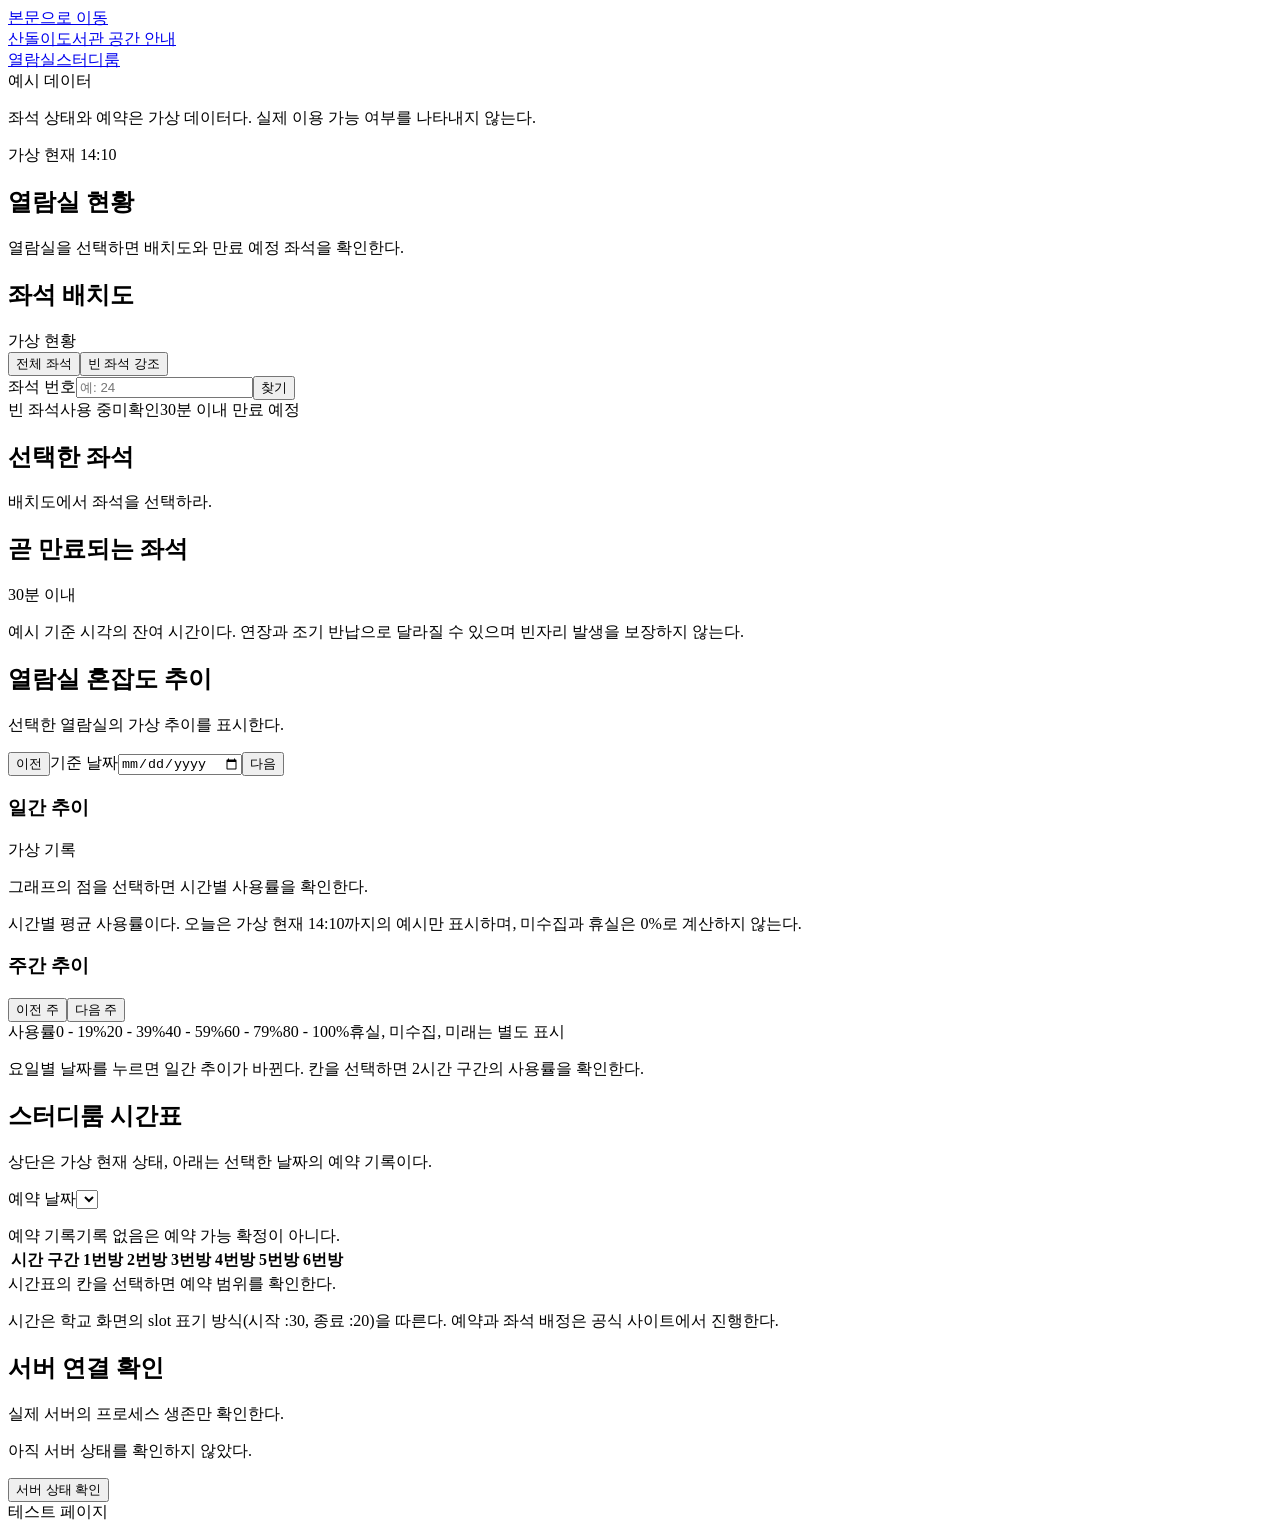
==== app/template/index.html @ 35ca99e2 "라우터 설정 추가 및 문서화 스터디룸, 열람실 현황 서비스의 기초 코드 작성  - app/main.py 가 모든 경로를 /studyroom 아래에 둔다. 통합 gateway 가 $" ====
<!doctype html>
<html lang="ko">
  <head>
    <meta charset="utf-8">
    <meta name="viewport" content="width=device-width, initial-scale=1">
    <meta name="theme-color" content="#214ecf">
    <title>산돌이 | 열람실과 스터디룸</title>
    <link rel="icon" href="data:image/svg+xml,%3Csvg xmlns='http://www.w3.org/2000/svg' viewBox='0 0 32 32'%3E%3Crect width='32' height='32' rx='6' fill='%23214ecf'/%3E%3Cpath d='M8 23V9h4v10h12v4z' fill='white'/%3E%3C/svg%3E">
    <link rel="stylesheet" href="static/css/style.css">
    <script type="module" src="static/js/app.js"></script>
  </head>
  <body>
    <a class="skip-link" href="#main">본문으로 이동</a>
    <header class="site-header">
      <a class="brand" href="./" aria-label="산돌이 홈">산돌이<span>도서관 공간 안내</span></a>
      <nav aria-label="페이지 탐색"><a href="#readingrooms">열람실</a><a href="#studyrooms">스터디룸</a></nav>
    </header>
    <main id="main">
      <div class="demo-bar"><span class="sample-tag">예시 데이터</span><p>좌석 상태와 예약은 가상 데이터다. 실제 이용 가능 여부를 나타내지 않는다.</p><span id="demo-clock">가상 현재 14:10</span></div>
      <p id="page-error" class="error-note" role="alert" hidden></p>
      <section id="readingrooms" class="room-section" aria-labelledby="reading-title">
        <div class="section-heading"><div><h1 id="reading-title">열람실 현황</h1><p>열람실을 선택하면 배치도와 만료 예정 좌석을 확인한다.</p></div><span id="reading-summary" class="section-meta"></span></div>
        <div id="readingroom-list" class="readingroom-grid"></div>
        <div class="reading-workspace">
          <section class="map-panel" aria-labelledby="map-title">
            <div class="panel-heading"><div><h2 id="map-title">좌석 배치도</h2><p id="room-meta"></p></div><span class="sample-tag">가상 현황</span></div>
            <div class="map-toolbar">
              <div class="filter-group" aria-label="좌석 표시"><button type="button" data-filter="all" aria-pressed="true">전체 좌석</button><button type="button" data-filter="available" aria-pressed="false">빈 좌석 강조</button></div>
              <form id="seat-search-form" class="seat-search"><label for="seat-search">좌석 번호</label><input id="seat-search" inputmode="numeric" autocomplete="off" maxlength="5" placeholder="예: 24"><button type="submit">찾기</button></form>
            </div>
            <div class="legend" aria-label="좌석 상태 범례"><span><i class="legend-available"></i>빈 좌석</span><span><i class="legend-occupied"></i>사용 중</span><span><i class="legend-unknown"></i>미확인</span><span><i class="legend-ending"></i>30분 이내 만료 예정</span></div>
            <div id="map-scroll" class="map-scroll" tabindex="0" role="region" aria-label="좌석 배치도, 좌우로 스크롤 가능"><div id="seat-map" class="seat-map"></div></div>
            <div id="unmapped-seats" class="unmapped-seats" hidden></div>
          </section>
          <aside class="seat-sidebar">
            <section class="detail-panel" aria-labelledby="seat-detail-title"><h2 id="seat-detail-title">선택한 좌석</h2><div id="seat-detail" role="status" aria-live="polite" aria-atomic="true"><p class="empty-note">배치도에서 좌석을 선택하라.</p></div></section>
            <section class="ending-panel" aria-labelledby="ending-title"><div class="ending-heading"><h2 id="ending-title">곧 만료되는 좌석</h2><span>30분 이내</span></div><ul id="ending-seats"></ul><p class="panel-note">예시 기준 시각의 잔여 시간이다. 연장과 조기 반납으로 달라질 수 있으며 빈자리 발생을 보장하지 않는다.</p></section>
          </aside>
        </div>
      </section>
      <section id="history" class="room-section history-section" aria-labelledby="history-title">
        <div class="section-heading"><div><h2 id="history-title">열람실 혼잡도 추이</h2><p id="history-room">선택한 열람실의 가상 추이를 표시한다.</p></div><div class="history-date-control"><button id="history-previous" type="button" aria-label="이전 날짜">이전</button><label for="history-date">기준 날짜</label><input id="history-date" type="date"><button id="history-next" type="button" aria-label="다음 날짜">다음</button></div></div>
        <p id="history-date-message" class="error-note" role="status" hidden></p>
        <div class="history-panels">
          <section class="trend-panel" aria-labelledby="daily-title">
            <div class="panel-heading"><div><h3 id="daily-title">일간 추이</h3><p id="daily-date"></p></div><span class="sample-tag">가상 기록</span></div>
            <div id="daily-stats" class="trend-stats"></div>
            <p id="daily-empty" class="empty-note history-empty" hidden></p>
            <div id="daily-chart-wrap" class="trend-chart-scroll" tabindex="0" role="region" aria-label="시간별 혼잡도 그래프, 좌우로 스크롤 가능"><div id="daily-chart" class="trend-chart"></div></div>
            <p id="daily-readout" class="history-readout" role="status" aria-live="polite" aria-atomic="true">그래프의 점을 선택하면 시간별 사용률을 확인한다.</p>
            <p class="history-note">시간별 평균 사용률이다. 오늘은 가상 현재 14:10까지의 예시만 표시하며, 미수집과 휴실은 0%로 계산하지 않는다.</p>
          </section>
          <section class="weekly-panel" aria-labelledby="weekly-title">
            <div class="panel-heading"><div><h3 id="weekly-title">주간 추이</h3><p id="weekly-range"></p></div><div class="week-buttons"><button id="week-previous" type="button" aria-label="이전 주">이전 주</button><button id="week-next" type="button" aria-label="다음 주">다음 주</button></div></div>
            <div id="weekly-stats" class="trend-stats"></div>
            <p id="weekly-empty" class="empty-note history-empty" hidden></p>
            <div id="weekly-grid-wrap" class="heatmap-scroll" tabindex="0" role="region" aria-label="주간 혼잡도 표, 좌우로 스크롤 가능"><table class="heatmap-table"><caption id="heatmap-caption"></caption><thead id="heatmap-head"></thead><tbody id="heatmap-body"></tbody></table></div>
            <div class="heatmap-legend"><span>사용률</span><span class="heat-key" data-level="0">0 - 19%</span><span class="heat-key" data-level="1">20 - 39%</span><span class="heat-key" data-level="2">40 - 59%</span><span class="heat-key" data-level="3">60 - 79%</span><span class="heat-key" data-level="4">80 - 100%</span><span>휴실, 미수집, 미래는 별도 표시</span></div>
            <p id="weekly-readout" class="history-readout" role="status" aria-live="polite" aria-atomic="true">요일별 날짜를 누르면 일간 추이가 바뀐다. 칸을 선택하면 2시간 구간의 사용률을 확인한다.</p>
          </section>
        </div>
      </section>
      <section id="studyrooms" class="room-section" aria-labelledby="study-title">
        <div class="section-heading"><div><h2 id="study-title">스터디룸 시간표</h2><p>상단은 가상 현재 상태, 아래는 선택한 날짜의 예약 기록이다.</p></div><div class="date-control"><label for="study-date">예약 날짜</label><select id="study-date"></select></div></div>
        <div class="schedule-panel">
          <div id="studyroom-list" class="studyroom-grid" aria-label="가상 현재 스터디룸 상태"></div>
          <div class="schedule-heading"><p id="schedule-date"></p><span class="schedule-legend"><i></i>예약 기록<span>기록 없음은 예약 가능 확정이 아니다.</span></span></div>
          <div class="schedule-scroll" tabindex="0" role="region" aria-label="스터디룸 시간표, 좌우로 스크롤 가능"><table id="schedule"><caption id="schedule-caption"></caption><thead><tr><th scope="col">시간 구간</th><th scope="col">1번방</th><th scope="col">2번방</th><th scope="col">3번방</th><th scope="col">4번방</th><th scope="col">5번방</th><th scope="col">6번방</th></tr></thead><tbody id="schedule-body"></tbody></table></div>
          <div id="study-detail" class="study-detail" role="status" aria-live="polite" aria-atomic="true">시간표의 칸을 선택하면 예약 범위를 확인한다.</div>
        </div>
        <p class="section-footnote">시간은 학교 화면의 slot 표기 방식(시작 :30, 종료 :20)을 따른다. 예약과 좌석 배정은 공식 사이트에서 진행한다.</p>
      </section>
      <section class="server-panel" aria-labelledby="server-title"><div><h2 id="server-title">서버 연결 확인</h2><p>실제 서버의 프로세스 생존만 확인한다.</p><p id="health-message" class="health-message" role="status" aria-live="polite" aria-atomic="true">아직 서버 상태를 확인하지 않았다.</p></div><button id="health-button" class="health-button" type="button">서버 상태 확인</button></section>
      <noscript><p class="error-note">좌석 배치도와 시간표에는 JavaScript가 필요하다.</p></noscript>
    </main>
    <footer class="site-footer"><span>테스트 페이지</span></footer>
  </body>
</html>
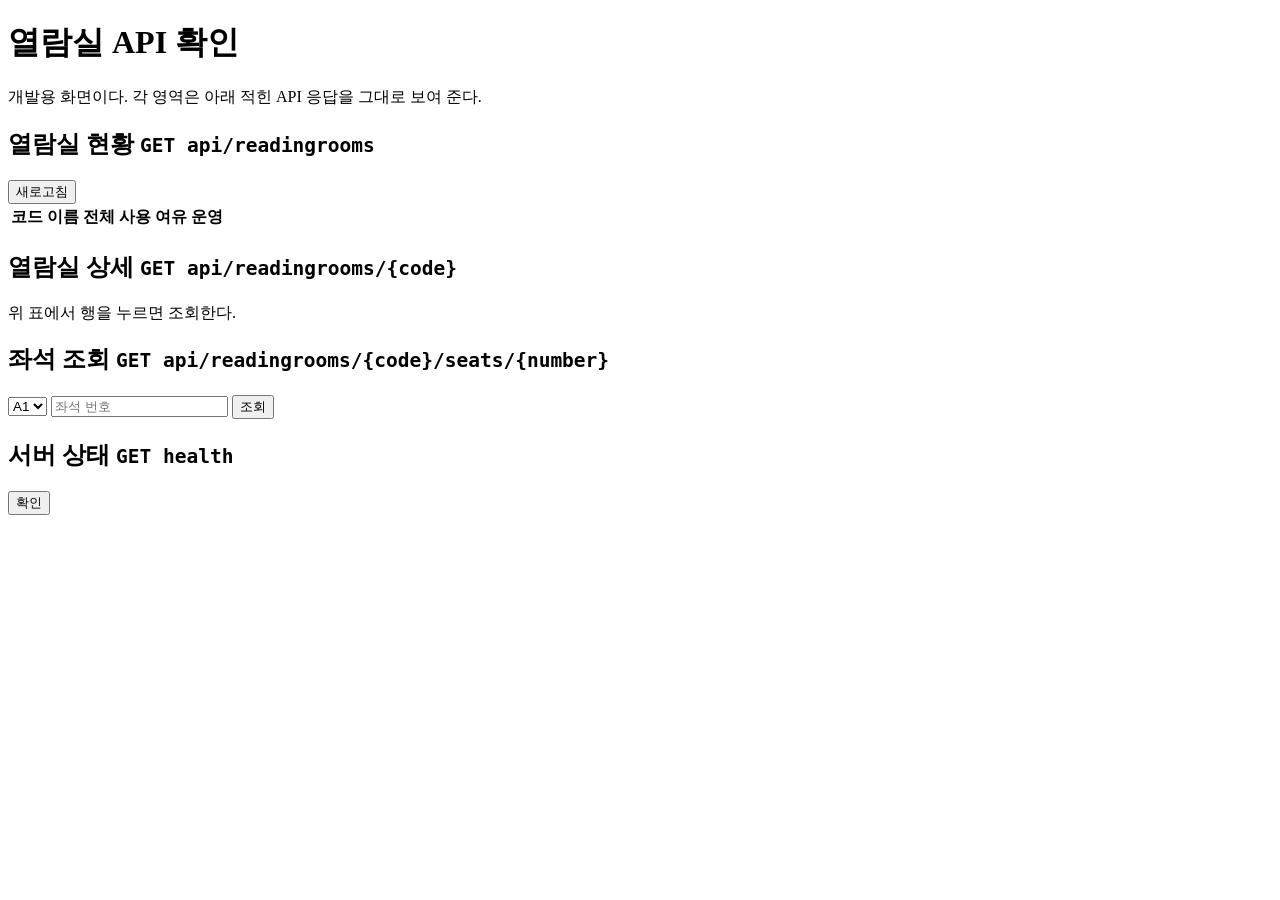
==== commit bc660378: "feat : 스터디룸, 열람실 현재 상태를 받아오고 응답해주는 기능까지 개발 - GET /studyroom/api/readingrooms   열람실(A1, A2, E1)별 전체, " ====
--- a/app/template/index.html
+++ b/app/template/index.html
@@ -3,76 +3,46 @@
   <head>
     <meta charset="utf-8">
     <meta name="viewport" content="width=device-width, initial-scale=1">
-    <meta name="theme-color" content="#214ecf">
-    <title>산돌이 | 열람실과 스터디룸</title>
-    <link rel="icon" href="data:image/svg+xml,%3Csvg xmlns='http://www.w3.org/2000/svg' viewBox='0 0 32 32'%3E%3Crect width='32' height='32' rx='6' fill='%23214ecf'/%3E%3Cpath d='M8 23V9h4v10h12v4z' fill='white'/%3E%3C/svg%3E">
+    <title>열람실 API 확인</title>
     <link rel="stylesheet" href="static/css/style.css">
     <script type="module" src="static/js/app.js"></script>
   </head>
   <body>
-    <a class="skip-link" href="#main">본문으로 이동</a>
-    <header class="site-header">
-      <a class="brand" href="./" aria-label="산돌이 홈">산돌이<span>도서관 공간 안내</span></a>
-      <nav aria-label="페이지 탐색"><a href="#readingrooms">열람실</a><a href="#studyrooms">스터디룸</a></nav>
-    </header>
-    <main id="main">
-      <div class="demo-bar"><span class="sample-tag">예시 데이터</span><p>좌석 상태와 예약은 가상 데이터다. 실제 이용 가능 여부를 나타내지 않는다.</p><span id="demo-clock">가상 현재 14:10</span></div>
-      <p id="page-error" class="error-note" role="alert" hidden></p>
-      <section id="readingrooms" class="room-section" aria-labelledby="reading-title">
-        <div class="section-heading"><div><h1 id="reading-title">열람실 현황</h1><p>열람실을 선택하면 배치도와 만료 예정 좌석을 확인한다.</p></div><span id="reading-summary" class="section-meta"></span></div>
-        <div id="readingroom-list" class="readingroom-grid"></div>
-        <div class="reading-workspace">
-          <section class="map-panel" aria-labelledby="map-title">
-            <div class="panel-heading"><div><h2 id="map-title">좌석 배치도</h2><p id="room-meta"></p></div><span class="sample-tag">가상 현황</span></div>
-            <div class="map-toolbar">
-              <div class="filter-group" aria-label="좌석 표시"><button type="button" data-filter="all" aria-pressed="true">전체 좌석</button><button type="button" data-filter="available" aria-pressed="false">빈 좌석 강조</button></div>
-              <form id="seat-search-form" class="seat-search"><label for="seat-search">좌석 번호</label><input id="seat-search" inputmode="numeric" autocomplete="off" maxlength="5" placeholder="예: 24"><button type="submit">찾기</button></form>
-            </div>
-            <div class="legend" aria-label="좌석 상태 범례"><span><i class="legend-available"></i>빈 좌석</span><span><i class="legend-occupied"></i>사용 중</span><span><i class="legend-unknown"></i>미확인</span><span><i class="legend-ending"></i>30분 이내 만료 예정</span></div>
-            <div id="map-scroll" class="map-scroll" tabindex="0" role="region" aria-label="좌석 배치도, 좌우로 스크롤 가능"><div id="seat-map" class="seat-map"></div></div>
-            <div id="unmapped-seats" class="unmapped-seats" hidden></div>
-          </section>
-          <aside class="seat-sidebar">
-            <section class="detail-panel" aria-labelledby="seat-detail-title"><h2 id="seat-detail-title">선택한 좌석</h2><div id="seat-detail" role="status" aria-live="polite" aria-atomic="true"><p class="empty-note">배치도에서 좌석을 선택하라.</p></div></section>
-            <section class="ending-panel" aria-labelledby="ending-title"><div class="ending-heading"><h2 id="ending-title">곧 만료되는 좌석</h2><span>30분 이내</span></div><ul id="ending-seats"></ul><p class="panel-note">예시 기준 시각의 잔여 시간이다. 연장과 조기 반납으로 달라질 수 있으며 빈자리 발생을 보장하지 않는다.</p></section>
-          </aside>
-        </div>
-      </section>
-      <section id="history" class="room-section history-section" aria-labelledby="history-title">
-        <div class="section-heading"><div><h2 id="history-title">열람실 혼잡도 추이</h2><p id="history-room">선택한 열람실의 가상 추이를 표시한다.</p></div><div class="history-date-control"><button id="history-previous" type="button" aria-label="이전 날짜">이전</button><label for="history-date">기준 날짜</label><input id="history-date" type="date"><button id="history-next" type="button" aria-label="다음 날짜">다음</button></div></div>
-        <p id="history-date-message" class="error-note" role="status" hidden></p>
-        <div class="history-panels">
-          <section class="trend-panel" aria-labelledby="daily-title">
-            <div class="panel-heading"><div><h3 id="daily-title">일간 추이</h3><p id="daily-date"></p></div><span class="sample-tag">가상 기록</span></div>
-            <div id="daily-stats" class="trend-stats"></div>
-            <p id="daily-empty" class="empty-note history-empty" hidden></p>
-            <div id="daily-chart-wrap" class="trend-chart-scroll" tabindex="0" role="region" aria-label="시간별 혼잡도 그래프, 좌우로 스크롤 가능"><div id="daily-chart" class="trend-chart"></div></div>
-            <p id="daily-readout" class="history-readout" role="status" aria-live="polite" aria-atomic="true">그래프의 점을 선택하면 시간별 사용률을 확인한다.</p>
-            <p class="history-note">시간별 평균 사용률이다. 오늘은 가상 현재 14:10까지의 예시만 표시하며, 미수집과 휴실은 0%로 계산하지 않는다.</p>
-          </section>
-          <section class="weekly-panel" aria-labelledby="weekly-title">
-            <div class="panel-heading"><div><h3 id="weekly-title">주간 추이</h3><p id="weekly-range"></p></div><div class="week-buttons"><button id="week-previous" type="button" aria-label="이전 주">이전 주</button><button id="week-next" type="button" aria-label="다음 주">다음 주</button></div></div>
-            <div id="weekly-stats" class="trend-stats"></div>
-            <p id="weekly-empty" class="empty-note history-empty" hidden></p>
-            <div id="weekly-grid-wrap" class="heatmap-scroll" tabindex="0" role="region" aria-label="주간 혼잡도 표, 좌우로 스크롤 가능"><table class="heatmap-table"><caption id="heatmap-caption"></caption><thead id="heatmap-head"></thead><tbody id="heatmap-body"></tbody></table></div>
-            <div class="heatmap-legend"><span>사용률</span><span class="heat-key" data-level="0">0 - 19%</span><span class="heat-key" data-level="1">20 - 39%</span><span class="heat-key" data-level="2">40 - 59%</span><span class="heat-key" data-level="3">60 - 79%</span><span class="heat-key" data-level="4">80 - 100%</span><span>휴실, 미수집, 미래는 별도 표시</span></div>
-            <p id="weekly-readout" class="history-readout" role="status" aria-live="polite" aria-atomic="true">요일별 날짜를 누르면 일간 추이가 바뀐다. 칸을 선택하면 2시간 구간의 사용률을 확인한다.</p>
-          </section>
-        </div>
-      </section>
-      <section id="studyrooms" class="room-section" aria-labelledby="study-title">
-        <div class="section-heading"><div><h2 id="study-title">스터디룸 시간표</h2><p>상단은 가상 현재 상태, 아래는 선택한 날짜의 예약 기록이다.</p></div><div class="date-control"><label for="study-date">예약 날짜</label><select id="study-date"></select></div></div>
-        <div class="schedule-panel">
-          <div id="studyroom-list" class="studyroom-grid" aria-label="가상 현재 스터디룸 상태"></div>
-          <div class="schedule-heading"><p id="schedule-date"></p><span class="schedule-legend"><i></i>예약 기록<span>기록 없음은 예약 가능 확정이 아니다.</span></span></div>
-          <div class="schedule-scroll" tabindex="0" role="region" aria-label="스터디룸 시간표, 좌우로 스크롤 가능"><table id="schedule"><caption id="schedule-caption"></caption><thead><tr><th scope="col">시간 구간</th><th scope="col">1번방</th><th scope="col">2번방</th><th scope="col">3번방</th><th scope="col">4번방</th><th scope="col">5번방</th><th scope="col">6번방</th></tr></thead><tbody id="schedule-body"></tbody></table></div>
-          <div id="study-detail" class="study-detail" role="status" aria-live="polite" aria-atomic="true">시간표의 칸을 선택하면 예약 범위를 확인한다.</div>
-        </div>
-        <p class="section-footnote">시간은 학교 화면의 slot 표기 방식(시작 :30, 종료 :20)을 따른다. 예약과 좌석 배정은 공식 사이트에서 진행한다.</p>
-      </section>
-      <section class="server-panel" aria-labelledby="server-title"><div><h2 id="server-title">서버 연결 확인</h2><p>실제 서버의 프로세스 생존만 확인한다.</p><p id="health-message" class="health-message" role="status" aria-live="polite" aria-atomic="true">아직 서버 상태를 확인하지 않았다.</p></div><button id="health-button" class="health-button" type="button">서버 상태 확인</button></section>
-      <noscript><p class="error-note">좌석 배치도와 시간표에는 JavaScript가 필요하다.</p></noscript>
-    </main>
-    <footer class="site-footer"><span>테스트 페이지</span></footer>
+    <h1>열람실 API 확인</h1>
+    <p class="note">개발용 화면이다. 각 영역은 아래 적힌 API 응답을 그대로 보여 준다.</p>
+
+    <section>
+      <h2>열람실 현황 <code>GET api/readingrooms</code></h2>
+      <button id="rooms-refresh" type="button">새로고침</button>
+      <span id="rooms-status" role="status"></span>
+      <table>
+        <thead><tr><th>코드</th><th>이름</th><th>전체</th><th>사용</th><th>여유</th><th>운영</th></tr></thead>
+        <tbody id="rooms"></tbody>
+      </table>
+    </section>
+
+    <section>
+      <h2>열람실 상세 <code>GET api/readingrooms/{code}</code></h2>
+      <p>위 표에서 행을 누르면 조회한다.</p>
+      <span id="detail-status" role="status"></span>
+      <div id="detail"></div>
+      <div id="seat-grid" class="seat-grid"></div>
+    </section>
+
+    <section>
+      <h2>좌석 조회 <code>GET api/readingrooms/{code}/seats/{number}</code></h2>
+      <form id="seat-form">
+        <select id="seat-room"><option>A1</option><option>A2</option><option>E1</option></select>
+        <input id="seat-number" inputmode="numeric" maxlength="4" placeholder="좌석 번호" required>
+        <button type="submit">조회</button>
+      </form>
+      <pre id="seat-result"></pre>
+    </section>
+
+    <section>
+      <h2>서버 상태 <code>GET health</code></h2>
+      <button id="health" type="button">확인</button>
+      <span id="health-status" role="status"></span>
+    </section>
   </body>
 </html>
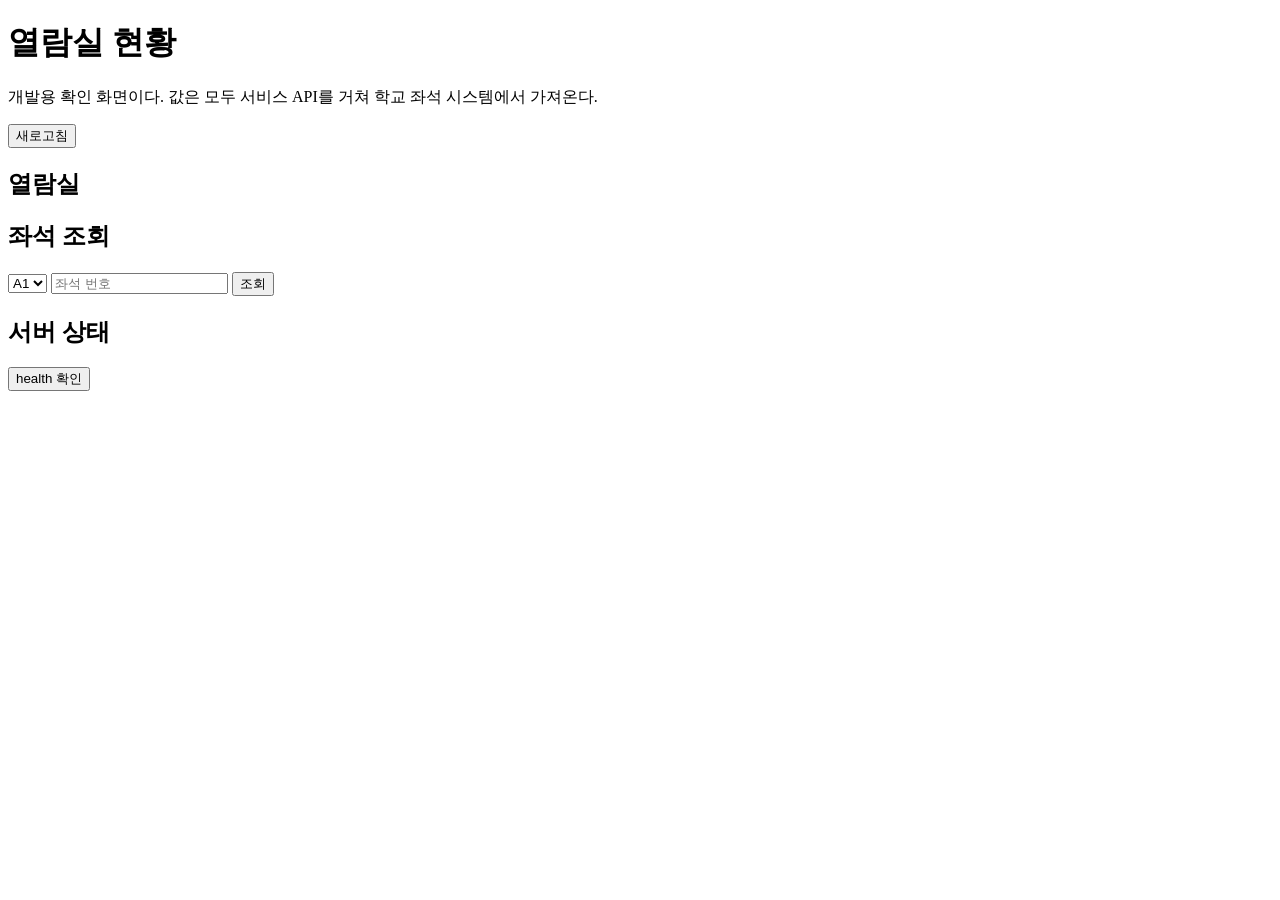
==== commit daffb2d3: "feat : 열람실 개발용 프론트엔드 정비와 프론트엔드 모드 설정 - 개발용 프론트엔드를 카드 UI로 정비한다. 열람실별 사용률 바, 운영 상태 배지, 상태별 좌석 grid와 범례" ====
--- a/app/template/index.html
+++ b/app/template/index.html
@@ -1,48 +1,79 @@
 <!doctype html>
-<html lang="ko">
+<html lang="ko" data-theme="light">
   <head>
     <meta charset="utf-8">
     <meta name="viewport" content="width=device-width, initial-scale=1">
-    <title>열람실 API 확인</title>
+    <title>열람실 현황 확인</title>
     <link rel="stylesheet" href="static/css/style.css">
     <script type="module" src="static/js/app.js"></script>
   </head>
   <body>
-    <h1>열람실 API 확인</h1>
-    <p class="note">개발용 화면이다. 각 영역은 아래 적힌 API 응답을 그대로 보여 준다.</p>
+    <header class="topbar">
+      <div>
+        <h1>열람실 현황</h1>
+        <p class="sub">개발용 확인 화면이다. 값은 모두 서비스 API를 거쳐 학교 좌석 시스템에서 가져온다.</p>
+      </div>
+      <button id="rooms-refresh" type="button" class="ghost">새로고침</button>
+    </header>
 
-    <section>
-      <h2>열람실 현황 <code>GET api/readingrooms</code></h2>
-      <button id="rooms-refresh" type="button">새로고침</button>
-      <span id="rooms-status" role="status"></span>
-      <table>
-        <thead><tr><th>코드</th><th>이름</th><th>전체</th><th>사용</th><th>여유</th><th>운영</th></tr></thead>
-        <tbody id="rooms"></tbody>
-      </table>
-    </section>
+    <main>
+      <section aria-labelledby="rooms-title">
+        <div class="section-head">
+          <h2 id="rooms-title">열람실</h2>
+          <span id="rooms-status" class="status" role="status"></span>
+        </div>
+        <div id="rooms" class="room-grid"></div>
+      </section>
 
-    <section>
-      <h2>열람실 상세 <code>GET api/readingrooms/{code}</code></h2>
-      <p>위 표에서 행을 누르면 조회한다.</p>
-      <span id="detail-status" role="status"></span>
-      <div id="detail"></div>
-      <div id="seat-grid" class="seat-grid"></div>
-    </section>
+      <section id="detail-section" aria-labelledby="detail-title" hidden>
+        <div class="section-head">
+          <h2 id="detail-title">상세</h2>
+          <span id="detail-status" class="status" role="status"></span>
+        </div>
+        <div class="card detail-card">
+          <div id="detail-head" class="detail-head"></div>
+          <dl id="detail-meta" class="meta"></dl>
+          <div class="ending">
+            <h3>30분 안에 반납 예정</h3>
+            <div id="ending" class="chips"></div>
+          </div>
+          <div class="seat-block">
+            <div class="legend">
+              <span><i class="dot available"></i>빈 좌석</span>
+              <span><i class="dot occupied"></i>사용 중</span>
+              <span><i class="dot ending"></i>30분 이내</span>
+              <span><i class="dot unknown"></i>미확인</span>
+            </div>
+            <div id="seat-grid" class="seat-grid"></div>
+          </div>
+          <div class="raw">
+            <button id="raw-toggle" type="button" class="ghost">raw 응답 보기</button>
+            <pre id="raw-json" class="result" aria-live="polite" hidden></pre>
+          </div>
+        </div>
+      </section>
 
-    <section>
-      <h2>좌석 조회 <code>GET api/readingrooms/{code}/seats/{number}</code></h2>
-      <form id="seat-form">
-        <select id="seat-room"><option>A1</option><option>A2</option><option>E1</option></select>
-        <input id="seat-number" inputmode="numeric" maxlength="4" placeholder="좌석 번호" required>
-        <button type="submit">조회</button>
-      </form>
-      <pre id="seat-result"></pre>
-    </section>
+      <section aria-labelledby="seat-title">
+        <div class="section-head"><h2 id="seat-title">좌석 조회</h2></div>
+        <div class="card">
+          <form id="seat-form" class="seat-form">
+            <select id="seat-room" aria-label="열람실">
+              <option>A1</option><option>A2</option><option>E1</option>
+            </select>
+            <input id="seat-number" inputmode="numeric" maxlength="4" placeholder="좌석 번호" aria-label="좌석 번호" required>
+            <button type="submit">조회</button>
+          </form>
+          <pre id="seat-result" class="result" aria-live="polite"></pre>
+        </div>
+      </section>
 
-    <section>
-      <h2>서버 상태 <code>GET health</code></h2>
-      <button id="health" type="button">확인</button>
-      <span id="health-status" role="status"></span>
-    </section>
+      <section aria-labelledby="health-title">
+        <div class="section-head"><h2 id="health-title">서버 상태</h2></div>
+        <div class="card row">
+          <button id="health" type="button" class="ghost">health 확인</button>
+          <span id="health-status" class="status" role="status"></span>
+        </div>
+      </section>
+    </main>
   </body>
 </html>
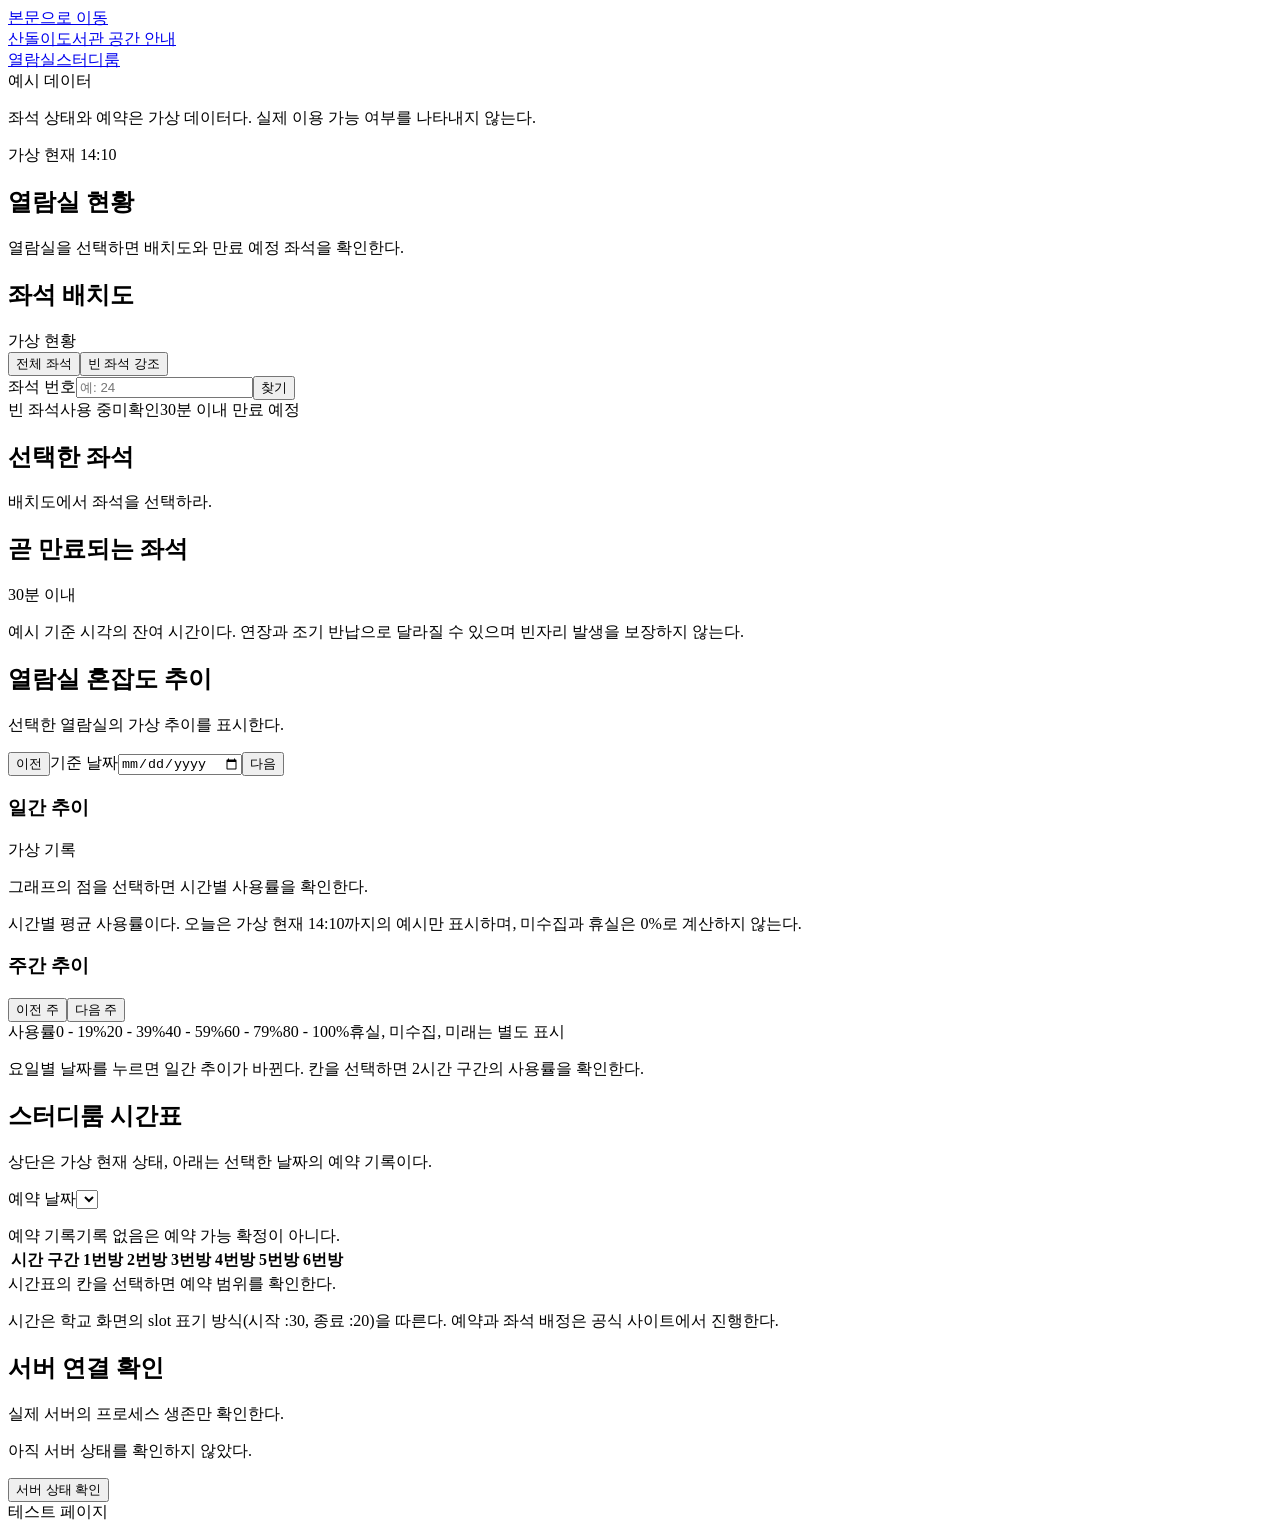
==== commit d2c29f3a: "Merge pull request #1 from teamSANDOL/feat/base-setting feat: studyroom 서비스 기초 코드 추가와 /studyroom 경로 " ====
--- a/app/template/index.html
+++ b/app/template/index.html
@@ -1,79 +1,78 @@
 <!doctype html>
-<html lang="ko" data-theme="light">
+<html lang="ko">
   <head>
     <meta charset="utf-8">
     <meta name="viewport" content="width=device-width, initial-scale=1">
-    <title>열람실 현황 확인</title>
+    <meta name="theme-color" content="#214ecf">
+    <title>산돌이 | 열람실과 스터디룸</title>
+    <link rel="icon" href="data:image/svg+xml,%3Csvg xmlns='http://www.w3.org/2000/svg' viewBox='0 0 32 32'%3E%3Crect width='32' height='32' rx='6' fill='%23214ecf'/%3E%3Cpath d='M8 23V9h4v10h12v4z' fill='white'/%3E%3C/svg%3E">
     <link rel="stylesheet" href="static/css/style.css">
     <script type="module" src="static/js/app.js"></script>
   </head>
   <body>
-    <header class="topbar">
-      <div>
-        <h1>열람실 현황</h1>
-        <p class="sub">개발용 확인 화면이다. 값은 모두 서비스 API를 거쳐 학교 좌석 시스템에서 가져온다.</p>
-      </div>
-      <button id="rooms-refresh" type="button" class="ghost">새로고침</button>
+    <a class="skip-link" href="#main">본문으로 이동</a>
+    <header class="site-header">
+      <a class="brand" href="./" aria-label="산돌이 홈">산돌이<span>도서관 공간 안내</span></a>
+      <nav aria-label="페이지 탐색"><a href="#readingrooms">열람실</a><a href="#studyrooms">스터디룸</a></nav>
     </header>
-
-    <main>
-      <section aria-labelledby="rooms-title">
-        <div class="section-head">
-          <h2 id="rooms-title">열람실</h2>
-          <span id="rooms-status" class="status" role="status"></span>
-        </div>
-        <div id="rooms" class="room-grid"></div>
-      </section>
-
-      <section id="detail-section" aria-labelledby="detail-title" hidden>
-        <div class="section-head">
-          <h2 id="detail-title">상세</h2>
-          <span id="detail-status" class="status" role="status"></span>
-        </div>
-        <div class="card detail-card">
-          <div id="detail-head" class="detail-head"></div>
-          <dl id="detail-meta" class="meta"></dl>
-          <div class="ending">
-            <h3>30분 안에 반납 예정</h3>
-            <div id="ending" class="chips"></div>
-          </div>
-          <div class="seat-block">
-            <div class="legend">
-              <span><i class="dot available"></i>빈 좌석</span>
-              <span><i class="dot occupied"></i>사용 중</span>
-              <span><i class="dot ending"></i>30분 이내</span>
-              <span><i class="dot unknown"></i>미확인</span>
+    <main id="main">
+      <div class="demo-bar"><span class="sample-tag">예시 데이터</span><p>좌석 상태와 예약은 가상 데이터다. 실제 이용 가능 여부를 나타내지 않는다.</p><span id="demo-clock">가상 현재 14:10</span></div>
+      <p id="page-error" class="error-note" role="alert" hidden></p>
+      <section id="readingrooms" class="room-section" aria-labelledby="reading-title">
+        <div class="section-heading"><div><h1 id="reading-title">열람실 현황</h1><p>열람실을 선택하면 배치도와 만료 예정 좌석을 확인한다.</p></div><span id="reading-summary" class="section-meta"></span></div>
+        <div id="readingroom-list" class="readingroom-grid"></div>
+        <div class="reading-workspace">
+          <section class="map-panel" aria-labelledby="map-title">
+            <div class="panel-heading"><div><h2 id="map-title">좌석 배치도</h2><p id="room-meta"></p></div><span class="sample-tag">가상 현황</span></div>
+            <div class="map-toolbar">
+              <div class="filter-group" aria-label="좌석 표시"><button type="button" data-filter="all" aria-pressed="true">전체 좌석</button><button type="button" data-filter="available" aria-pressed="false">빈 좌석 강조</button></div>
+              <form id="seat-search-form" class="seat-search"><label for="seat-search">좌석 번호</label><input id="seat-search" inputmode="numeric" autocomplete="off" maxlength="5" placeholder="예: 24"><button type="submit">찾기</button></form>
             </div>
-            <div id="seat-grid" class="seat-grid"></div>
-          </div>
-          <div class="raw">
-            <button id="raw-toggle" type="button" class="ghost">raw 응답 보기</button>
-            <pre id="raw-json" class="result" aria-live="polite" hidden></pre>
-          </div>
+            <div class="legend" aria-label="좌석 상태 범례"><span><i class="legend-available"></i>빈 좌석</span><span><i class="legend-occupied"></i>사용 중</span><span><i class="legend-unknown"></i>미확인</span><span><i class="legend-ending"></i>30분 이내 만료 예정</span></div>
+            <div id="map-scroll" class="map-scroll" tabindex="0" role="region" aria-label="좌석 배치도, 좌우로 스크롤 가능"><div id="seat-map" class="seat-map"></div></div>
+            <div id="unmapped-seats" class="unmapped-seats" hidden></div>
+          </section>
+          <aside class="seat-sidebar">
+            <section class="detail-panel" aria-labelledby="seat-detail-title"><h2 id="seat-detail-title">선택한 좌석</h2><div id="seat-detail" role="status" aria-live="polite" aria-atomic="true"><p class="empty-note">배치도에서 좌석을 선택하라.</p></div></section>
+            <section class="ending-panel" aria-labelledby="ending-title"><div class="ending-heading"><h2 id="ending-title">곧 만료되는 좌석</h2><span>30분 이내</span></div><ul id="ending-seats"></ul><p class="panel-note">예시 기준 시각의 잔여 시간이다. 연장과 조기 반납으로 달라질 수 있으며 빈자리 발생을 보장하지 않는다.</p></section>
+          </aside>
         </div>
       </section>
-
-      <section aria-labelledby="seat-title">
-        <div class="section-head"><h2 id="seat-title">좌석 조회</h2></div>
-        <div class="card">
-          <form id="seat-form" class="seat-form">
-            <select id="seat-room" aria-label="열람실">
-              <option>A1</option><option>A2</option><option>E1</option>
-            </select>
-            <input id="seat-number" inputmode="numeric" maxlength="4" placeholder="좌석 번호" aria-label="좌석 번호" required>
-            <button type="submit">조회</button>
-          </form>
-          <pre id="seat-result" class="result" aria-live="polite"></pre>
+      <section id="history" class="room-section history-section" aria-labelledby="history-title">
+        <div class="section-heading"><div><h2 id="history-title">열람실 혼잡도 추이</h2><p id="history-room">선택한 열람실의 가상 추이를 표시한다.</p></div><div class="history-date-control"><button id="history-previous" type="button" aria-label="이전 날짜">이전</button><label for="history-date">기준 날짜</label><input id="history-date" type="date"><button id="history-next" type="button" aria-label="다음 날짜">다음</button></div></div>
+        <p id="history-date-message" class="error-note" role="status" hidden></p>
+        <div class="history-panels">
+          <section class="trend-panel" aria-labelledby="daily-title">
+            <div class="panel-heading"><div><h3 id="daily-title">일간 추이</h3><p id="daily-date"></p></div><span class="sample-tag">가상 기록</span></div>
+            <div id="daily-stats" class="trend-stats"></div>
+            <p id="daily-empty" class="empty-note history-empty" hidden></p>
+            <div id="daily-chart-wrap" class="trend-chart-scroll" tabindex="0" role="region" aria-label="시간별 혼잡도 그래프, 좌우로 스크롤 가능"><div id="daily-chart" class="trend-chart"></div></div>
+            <p id="daily-readout" class="history-readout" role="status" aria-live="polite" aria-atomic="true">그래프의 점을 선택하면 시간별 사용률을 확인한다.</p>
+            <p class="history-note">시간별 평균 사용률이다. 오늘은 가상 현재 14:10까지의 예시만 표시하며, 미수집과 휴실은 0%로 계산하지 않는다.</p>
+          </section>
+          <section class="weekly-panel" aria-labelledby="weekly-title">
+            <div class="panel-heading"><div><h3 id="weekly-title">주간 추이</h3><p id="weekly-range"></p></div><div class="week-buttons"><button id="week-previous" type="button" aria-label="이전 주">이전 주</button><button id="week-next" type="button" aria-label="다음 주">다음 주</button></div></div>
+            <div id="weekly-stats" class="trend-stats"></div>
+            <p id="weekly-empty" class="empty-note history-empty" hidden></p>
+            <div id="weekly-grid-wrap" class="heatmap-scroll" tabindex="0" role="region" aria-label="주간 혼잡도 표, 좌우로 스크롤 가능"><table class="heatmap-table"><caption id="heatmap-caption"></caption><thead id="heatmap-head"></thead><tbody id="heatmap-body"></tbody></table></div>
+            <div class="heatmap-legend"><span>사용률</span><span class="heat-key" data-level="0">0 - 19%</span><span class="heat-key" data-level="1">20 - 39%</span><span class="heat-key" data-level="2">40 - 59%</span><span class="heat-key" data-level="3">60 - 79%</span><span class="heat-key" data-level="4">80 - 100%</span><span>휴실, 미수집, 미래는 별도 표시</span></div>
+            <p id="weekly-readout" class="history-readout" role="status" aria-live="polite" aria-atomic="true">요일별 날짜를 누르면 일간 추이가 바뀐다. 칸을 선택하면 2시간 구간의 사용률을 확인한다.</p>
+          </section>
         </div>
       </section>
-
-      <section aria-labelledby="health-title">
-        <div class="section-head"><h2 id="health-title">서버 상태</h2></div>
-        <div class="card row">
-          <button id="health" type="button" class="ghost">health 확인</button>
-          <span id="health-status" class="status" role="status"></span>
+      <section id="studyrooms" class="room-section" aria-labelledby="study-title">
+        <div class="section-heading"><div><h2 id="study-title">스터디룸 시간표</h2><p>상단은 가상 현재 상태, 아래는 선택한 날짜의 예약 기록이다.</p></div><div class="date-control"><label for="study-date">예약 날짜</label><select id="study-date"></select></div></div>
+        <div class="schedule-panel">
+          <div id="studyroom-list" class="studyroom-grid" aria-label="가상 현재 스터디룸 상태"></div>
+          <div class="schedule-heading"><p id="schedule-date"></p><span class="schedule-legend"><i></i>예약 기록<span>기록 없음은 예약 가능 확정이 아니다.</span></span></div>
+          <div class="schedule-scroll" tabindex="0" role="region" aria-label="스터디룸 시간표, 좌우로 스크롤 가능"><table id="schedule"><caption id="schedule-caption"></caption><thead><tr><th scope="col">시간 구간</th><th scope="col">1번방</th><th scope="col">2번방</th><th scope="col">3번방</th><th scope="col">4번방</th><th scope="col">5번방</th><th scope="col">6번방</th></tr></thead><tbody id="schedule-body"></tbody></table></div>
+          <div id="study-detail" class="study-detail" role="status" aria-live="polite" aria-atomic="true">시간표의 칸을 선택하면 예약 범위를 확인한다.</div>
         </div>
+        <p class="section-footnote">시간은 학교 화면의 slot 표기 방식(시작 :30, 종료 :20)을 따른다. 예약과 좌석 배정은 공식 사이트에서 진행한다.</p>
       </section>
+      <section class="server-panel" aria-labelledby="server-title"><div><h2 id="server-title">서버 연결 확인</h2><p>실제 서버의 프로세스 생존만 확인한다.</p><p id="health-message" class="health-message" role="status" aria-live="polite" aria-atomic="true">아직 서버 상태를 확인하지 않았다.</p></div><button id="health-button" class="health-button" type="button">서버 상태 확인</button></section>
+      <noscript><p class="error-note">좌석 배치도와 시간표에는 JavaScript가 필요하다.</p></noscript>
     </main>
+    <footer class="site-footer"><span>테스트 페이지</span></footer>
   </body>
 </html>
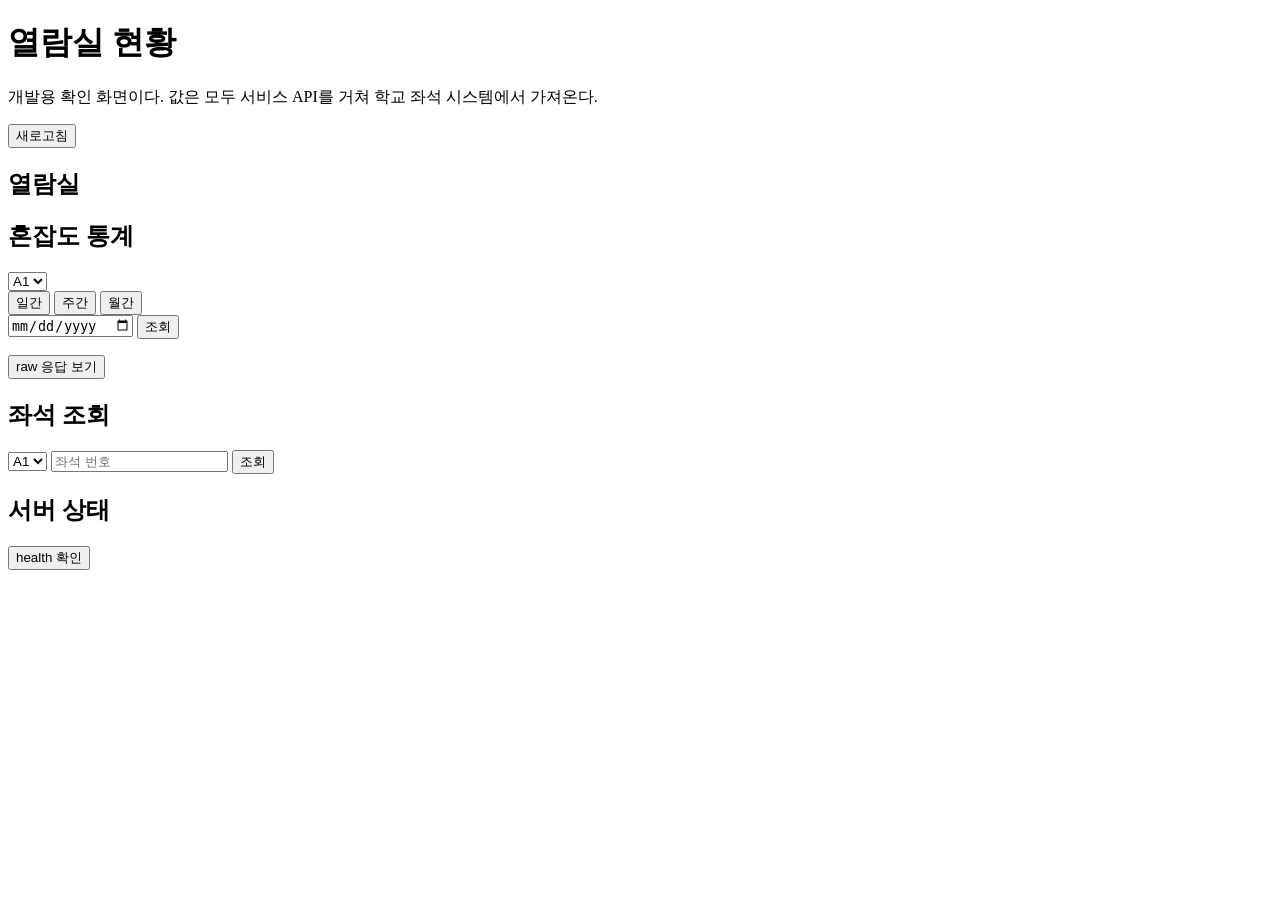
==== commit 9c3fe1f2: "feat : 열람실 혼잡도 수집과 통계 API, 통계 화면 추가 백엔드/DB - 학교 집계를 주기적으로 받아 DB에 쌓는 collector를 추가한다. 정해진 간격마다 분당 한 줄" ====
--- a/app/template/index.html
+++ b/app/template/index.html
@@ -1,78 +1,107 @@
 <!doctype html>
-<html lang="ko">
+<html lang="ko" data-theme="light">
   <head>
     <meta charset="utf-8">
     <meta name="viewport" content="width=device-width, initial-scale=1">
-    <meta name="theme-color" content="#214ecf">
-    <title>산돌이 | 열람실과 스터디룸</title>
-    <link rel="icon" href="data:image/svg+xml,%3Csvg xmlns='http://www.w3.org/2000/svg' viewBox='0 0 32 32'%3E%3Crect width='32' height='32' rx='6' fill='%23214ecf'/%3E%3Cpath d='M8 23V9h4v10h12v4z' fill='white'/%3E%3C/svg%3E">
+    <title>열람실 현황 확인</title>
     <link rel="stylesheet" href="static/css/style.css">
     <script type="module" src="static/js/app.js"></script>
   </head>
   <body>
-    <a class="skip-link" href="#main">본문으로 이동</a>
-    <header class="site-header">
-      <a class="brand" href="./" aria-label="산돌이 홈">산돌이<span>도서관 공간 안내</span></a>
-      <nav aria-label="페이지 탐색"><a href="#readingrooms">열람실</a><a href="#studyrooms">스터디룸</a></nav>
+    <header class="topbar">
+      <div>
+        <h1>열람실 현황</h1>
+        <p class="sub">개발용 확인 화면이다. 값은 모두 서비스 API를 거쳐 학교 좌석 시스템에서 가져온다.</p>
+      </div>
+      <button id="rooms-refresh" type="button" class="ghost">새로고침</button>
     </header>
-    <main id="main">
-      <div class="demo-bar"><span class="sample-tag">예시 데이터</span><p>좌석 상태와 예약은 가상 데이터다. 실제 이용 가능 여부를 나타내지 않는다.</p><span id="demo-clock">가상 현재 14:10</span></div>
-      <p id="page-error" class="error-note" role="alert" hidden></p>
-      <section id="readingrooms" class="room-section" aria-labelledby="reading-title">
-        <div class="section-heading"><div><h1 id="reading-title">열람실 현황</h1><p>열람실을 선택하면 배치도와 만료 예정 좌석을 확인한다.</p></div><span id="reading-summary" class="section-meta"></span></div>
-        <div id="readingroom-list" class="readingroom-grid"></div>
-        <div class="reading-workspace">
-          <section class="map-panel" aria-labelledby="map-title">
-            <div class="panel-heading"><div><h2 id="map-title">좌석 배치도</h2><p id="room-meta"></p></div><span class="sample-tag">가상 현황</span></div>
-            <div class="map-toolbar">
-              <div class="filter-group" aria-label="좌석 표시"><button type="button" data-filter="all" aria-pressed="true">전체 좌석</button><button type="button" data-filter="available" aria-pressed="false">빈 좌석 강조</button></div>
-              <form id="seat-search-form" class="seat-search"><label for="seat-search">좌석 번호</label><input id="seat-search" inputmode="numeric" autocomplete="off" maxlength="5" placeholder="예: 24"><button type="submit">찾기</button></form>
+
+    <main>
+      <section aria-labelledby="rooms-title">
+        <div class="section-head">
+          <h2 id="rooms-title">열람실</h2>
+          <span id="rooms-status" class="status" role="status"></span>
+        </div>
+        <div id="rooms" class="room-grid"></div>
+      </section>
+
+      <section aria-labelledby="stats-title">
+        <div class="section-head">
+          <h2 id="stats-title">혼잡도 통계</h2>
+          <span id="stats-status" class="status" role="status"></span>
+        </div>
+        <div class="card stats-card">
+          <form id="stats-form" class="stats-form">
+            <select id="stats-room" aria-label="열람실">
+              <option>A1</option><option>A2</option><option>E1</option>
+            </select>
+            <div id="stats-view" class="tabs" role="tablist" aria-label="통계 기간">
+              <button type="button" class="tab" data-view="daily" aria-pressed="true">일간</button>
+              <button type="button" class="tab" data-view="weekly" aria-pressed="false">주간</button>
+              <button type="button" class="tab" data-view="monthly" aria-pressed="false">월간</button>
             </div>
-            <div class="legend" aria-label="좌석 상태 범례"><span><i class="legend-available"></i>빈 좌석</span><span><i class="legend-occupied"></i>사용 중</span><span><i class="legend-unknown"></i>미확인</span><span><i class="legend-ending"></i>30분 이내 만료 예정</span></div>
-            <div id="map-scroll" class="map-scroll" tabindex="0" role="region" aria-label="좌석 배치도, 좌우로 스크롤 가능"><div id="seat-map" class="seat-map"></div></div>
-            <div id="unmapped-seats" class="unmapped-seats" hidden></div>
-          </section>
-          <aside class="seat-sidebar">
-            <section class="detail-panel" aria-labelledby="seat-detail-title"><h2 id="seat-detail-title">선택한 좌석</h2><div id="seat-detail" role="status" aria-live="polite" aria-atomic="true"><p class="empty-note">배치도에서 좌석을 선택하라.</p></div></section>
-            <section class="ending-panel" aria-labelledby="ending-title"><div class="ending-heading"><h2 id="ending-title">곧 만료되는 좌석</h2><span>30분 이내</span></div><ul id="ending-seats"></ul><p class="panel-note">예시 기준 시각의 잔여 시간이다. 연장과 조기 반납으로 달라질 수 있으며 빈자리 발생을 보장하지 않는다.</p></section>
-          </aside>
+            <input id="stats-date" type="date" aria-label="기준 날짜">
+            <button type="submit">조회</button>
+          </form>
+          <p id="stats-meta" class="stats-meta"></p>
+          <div id="stats-chart" class="stats-chart" aria-live="polite"></div>
+          <div id="stats-legend" class="legend stats-legend"></div>
+          <div class="raw">
+            <button id="stats-raw-toggle" type="button" class="ghost">raw 응답 보기</button>
+            <pre id="stats-raw-json" class="result" aria-live="polite" hidden></pre>
+          </div>
         </div>
       </section>
-      <section id="history" class="room-section history-section" aria-labelledby="history-title">
-        <div class="section-heading"><div><h2 id="history-title">열람실 혼잡도 추이</h2><p id="history-room">선택한 열람실의 가상 추이를 표시한다.</p></div><div class="history-date-control"><button id="history-previous" type="button" aria-label="이전 날짜">이전</button><label for="history-date">기준 날짜</label><input id="history-date" type="date"><button id="history-next" type="button" aria-label="다음 날짜">다음</button></div></div>
-        <p id="history-date-message" class="error-note" role="status" hidden></p>
-        <div class="history-panels">
-          <section class="trend-panel" aria-labelledby="daily-title">
-            <div class="panel-heading"><div><h3 id="daily-title">일간 추이</h3><p id="daily-date"></p></div><span class="sample-tag">가상 기록</span></div>
-            <div id="daily-stats" class="trend-stats"></div>
-            <p id="daily-empty" class="empty-note history-empty" hidden></p>
-            <div id="daily-chart-wrap" class="trend-chart-scroll" tabindex="0" role="region" aria-label="시간별 혼잡도 그래프, 좌우로 스크롤 가능"><div id="daily-chart" class="trend-chart"></div></div>
-            <p id="daily-readout" class="history-readout" role="status" aria-live="polite" aria-atomic="true">그래프의 점을 선택하면 시간별 사용률을 확인한다.</p>
-            <p class="history-note">시간별 평균 사용률이다. 오늘은 가상 현재 14:10까지의 예시만 표시하며, 미수집과 휴실은 0%로 계산하지 않는다.</p>
-          </section>
-          <section class="weekly-panel" aria-labelledby="weekly-title">
-            <div class="panel-heading"><div><h3 id="weekly-title">주간 추이</h3><p id="weekly-range"></p></div><div class="week-buttons"><button id="week-previous" type="button" aria-label="이전 주">이전 주</button><button id="week-next" type="button" aria-label="다음 주">다음 주</button></div></div>
-            <div id="weekly-stats" class="trend-stats"></div>
-            <p id="weekly-empty" class="empty-note history-empty" hidden></p>
-            <div id="weekly-grid-wrap" class="heatmap-scroll" tabindex="0" role="region" aria-label="주간 혼잡도 표, 좌우로 스크롤 가능"><table class="heatmap-table"><caption id="heatmap-caption"></caption><thead id="heatmap-head"></thead><tbody id="heatmap-body"></tbody></table></div>
-            <div class="heatmap-legend"><span>사용률</span><span class="heat-key" data-level="0">0 - 19%</span><span class="heat-key" data-level="1">20 - 39%</span><span class="heat-key" data-level="2">40 - 59%</span><span class="heat-key" data-level="3">60 - 79%</span><span class="heat-key" data-level="4">80 - 100%</span><span>휴실, 미수집, 미래는 별도 표시</span></div>
-            <p id="weekly-readout" class="history-readout" role="status" aria-live="polite" aria-atomic="true">요일별 날짜를 누르면 일간 추이가 바뀐다. 칸을 선택하면 2시간 구간의 사용률을 확인한다.</p>
-          </section>
+
+      <section id="detail-section" aria-labelledby="detail-title" hidden>
+        <div class="section-head">
+          <h2 id="detail-title">상세</h2>
+          <span id="detail-status" class="status" role="status"></span>
+        </div>
+        <div class="card detail-card">
+          <div id="detail-head" class="detail-head"></div>
+          <dl id="detail-meta" class="meta"></dl>
+          <div class="ending">
+            <h3>30분 안에 반납 예정</h3>
+            <div id="ending" class="chips"></div>
+          </div>
+          <div class="seat-block">
+            <div class="legend">
+              <span><i class="dot available"></i>빈 좌석</span>
+              <span><i class="dot occupied"></i>사용 중</span>
+              <span><i class="dot ending"></i>30분 이내</span>
+              <span><i class="dot unknown"></i>미확인</span>
+            </div>
+            <div id="seat-grid" class="seat-grid"></div>
+          </div>
+          <div class="raw">
+            <button id="raw-toggle" type="button" class="ghost">raw 응답 보기</button>
+            <pre id="raw-json" class="result" aria-live="polite" hidden></pre>
+          </div>
         </div>
       </section>
-      <section id="studyrooms" class="room-section" aria-labelledby="study-title">
-        <div class="section-heading"><div><h2 id="study-title">스터디룸 시간표</h2><p>상단은 가상 현재 상태, 아래는 선택한 날짜의 예약 기록이다.</p></div><div class="date-control"><label for="study-date">예약 날짜</label><select id="study-date"></select></div></div>
-        <div class="schedule-panel">
-          <div id="studyroom-list" class="studyroom-grid" aria-label="가상 현재 스터디룸 상태"></div>
-          <div class="schedule-heading"><p id="schedule-date"></p><span class="schedule-legend"><i></i>예약 기록<span>기록 없음은 예약 가능 확정이 아니다.</span></span></div>
-          <div class="schedule-scroll" tabindex="0" role="region" aria-label="스터디룸 시간표, 좌우로 스크롤 가능"><table id="schedule"><caption id="schedule-caption"></caption><thead><tr><th scope="col">시간 구간</th><th scope="col">1번방</th><th scope="col">2번방</th><th scope="col">3번방</th><th scope="col">4번방</th><th scope="col">5번방</th><th scope="col">6번방</th></tr></thead><tbody id="schedule-body"></tbody></table></div>
-          <div id="study-detail" class="study-detail" role="status" aria-live="polite" aria-atomic="true">시간표의 칸을 선택하면 예약 범위를 확인한다.</div>
+
+      <section aria-labelledby="seat-title">
+        <div class="section-head"><h2 id="seat-title">좌석 조회</h2></div>
+        <div class="card">
+          <form id="seat-form" class="seat-form">
+            <select id="seat-room" aria-label="열람실">
+              <option>A1</option><option>A2</option><option>E1</option>
+            </select>
+            <input id="seat-number" inputmode="numeric" maxlength="4" placeholder="좌석 번호" aria-label="좌석 번호" required>
+            <button type="submit">조회</button>
+          </form>
+          <pre id="seat-result" class="result" aria-live="polite"></pre>
         </div>
-        <p class="section-footnote">시간은 학교 화면의 slot 표기 방식(시작 :30, 종료 :20)을 따른다. 예약과 좌석 배정은 공식 사이트에서 진행한다.</p>
       </section>
-      <section class="server-panel" aria-labelledby="server-title"><div><h2 id="server-title">서버 연결 확인</h2><p>실제 서버의 프로세스 생존만 확인한다.</p><p id="health-message" class="health-message" role="status" aria-live="polite" aria-atomic="true">아직 서버 상태를 확인하지 않았다.</p></div><button id="health-button" class="health-button" type="button">서버 상태 확인</button></section>
-      <noscript><p class="error-note">좌석 배치도와 시간표에는 JavaScript가 필요하다.</p></noscript>
+
+      <section aria-labelledby="health-title">
+        <div class="section-head"><h2 id="health-title">서버 상태</h2></div>
+        <div class="card row">
+          <button id="health" type="button" class="ghost">health 확인</button>
+          <span id="health-status" class="status" role="status"></span>
+        </div>
+      </section>
     </main>
-    <footer class="site-footer"><span>테스트 페이지</span></footer>
   </body>
 </html>
